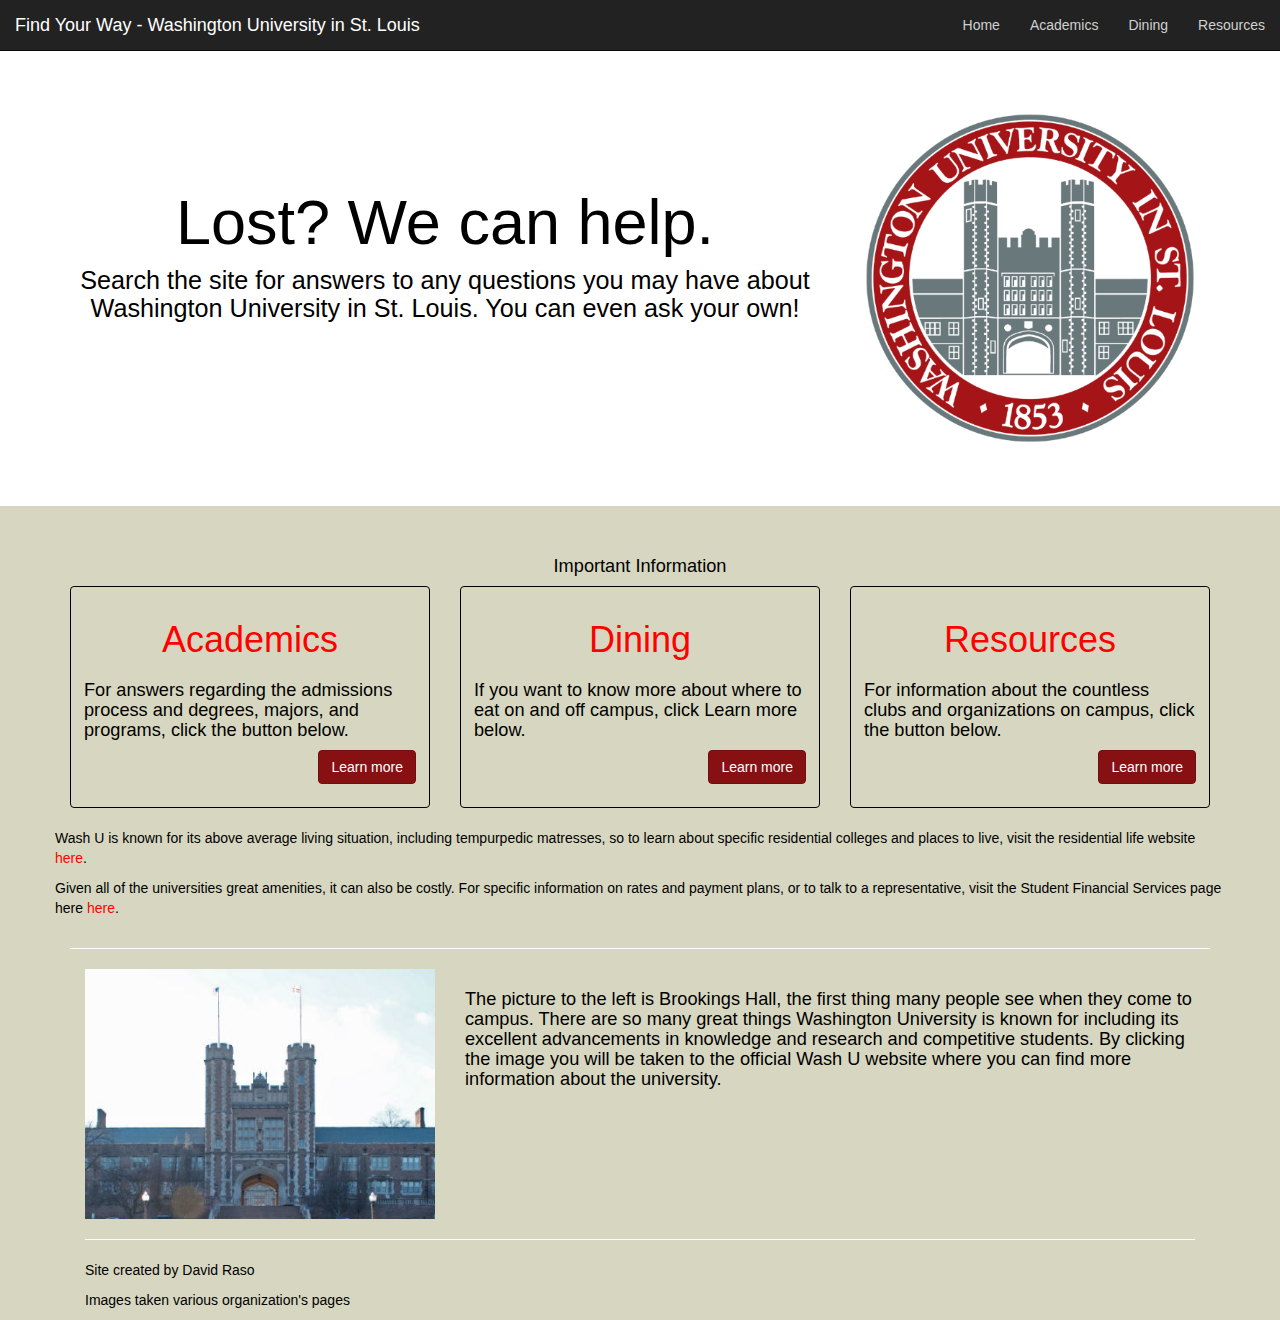
==== index.html @ e26655a1 "Update index.html" ====
<!DOCTYPE html>
<html lang="en-us">
  <head>
   <meta charset="utf-8">
    <meta http-equiv="X-UA-Compatible" content="IE=edge">
    <meta name="viewport" content="width=device-width, initial-scale=1">
    <!-- The above 3 meta tags *must* come first in the head; any other head content must come *after* these tags -->
    <title>Questions and Answers</title>

    <!-- Bootstrap -->
    <link href="css/bootstrap.min.css" rel="stylesheet">
    <link href="stylesheets/stylesheet.css" rel="stylesheet">

    <!-- HTML5 shim and Respond.js for IE8 support of HTML5 elements and media queries -->
    <!-- WARNING: Respond.js doesn't work if you view the page via file:// -->
    <!--[if lt IE 9]>
      <script src="https://oss.maxcdn.com/html5shiv/3.7.2/html5shiv.min.js"></script>
      <script src="https://oss.maxcdn.com/respond/1.4.2/respond.min.js"></script>
    <![endif]-->
  </head>
  <body>
     <nav class="navbar navbar-inverse navbar-fixed-top">
      <div class="container-fluid">
        <!-- Brand and toggle get grouped for better mobile display -->
        <div class="navbar-header">
          <button type="button" class="navbar-toggle collapsed" data-toggle="collapse" data-target="#bs-example-navbar-collapse-1" aria-expanded="false">
            <span class="sr-only">Toggle navigation</span>
            <span class="icon-bar"></span>
            <span class="icon-bar"></span>
            <span class="icon-bar"></span>
          </button>
          <a class="navbar-brand" href="#">Find Your Way - Washington University in St. Louis</a>
        </div>

        <!-- Collect the nav links, forms, and other content for toggling -->
        <div class="collapse navbar-collapse" id="bs-example-navbar-collapse-1">
          <ul class="nav navbar-nav navbar-right">
            <li><a href="index.html">Home</a></li>
            <li><a href="academics.html">Academics</a></li>
            <li><a href="dining.html">Dining</a></li>
            <li><a href="resources.html">Resources</a></li>
          </ul>
        </div><!-- /.navbar-collapse -->
      </div><!-- /.container-fluid -->
    </nav>
    
    <div class="jumbotron">
      <div class="container">
        <div class="row">
        <div class="col-md-8" id="jumboMain">
          <h1>Lost? We can help.</h1>
          <h4>Search the site for answers to any questions you may have about Washington University in St. Louis.
      You can even ask your own!</h4>
        </div>
        <div class="col-md-4">
          <img class="img-responsive" src="images/seal.png">
        </div>
      </div>
    </div>
    </div>

    <div class="container">
      <div class="row">
         <div class="col-md-12" id="information">
        <h2>Important Information</h2>
        </div>
     <hr>
      <div class="col-sm-6 col-md-4">
        <div class="thumbnail">
          <div class="caption">
            <h1>Academics</h1>
            <h3>For answers regarding the admissions process and degrees, majors, and programs, click the button below.</h3>
            <p><a href="academics.html" class="btn btn-primary" role="button">Learn more</a></p>
          </div>
        </div>
      </div>
      <div class="col-sm-6 col-md-4">
        <div class="thumbnail">
          <div class="caption">
            <h1>Dining</h1>
            <h3>If you want to know more about where to eat on and off campus, click Learn more below.</h3>
            <p><a href="dining.html" class="btn btn-primary" role="button">Learn more</a></p>
          </div>
        </div>
      </div>
      <div class="col-sm-6 col-md-4">
        <div class="thumbnail">
          <div class="caption">
            <h1>Resources</h1>
            <h3>For information about the countless clubs and organizations on campus, click the button below.</h3>
            <p><a href="resources.html" class="btn btn-primary" role="button">Learn more</a></p>
          </div>
        </div>
      </div>
      <p></p>
      <p>Wash U is known for its above average living situation, including tempurpedic matresses, so to learn about specific residential colleges
       and places to live, visit the residential life website <a href="https://reslife.wustl.edu/" target="_blank">here</a>.</p>
      <p>Given all of the universities great amenities, it can also be costly. For specific information on rates and payment plans, or to talk
       to a representative, visit the Student Financial Services page here <a href="https://sfs.wustl.edu/Pages/default.aspx" target="_blank">here</a>.</p>
    </div>
    <hr>
     <div class="col-md-4">
           <a href="https://wustl.edu/" target="_blank"><img class="img-responsive" src="images/brookingsSized.jpg"></a>
        </div>
         <div class="col-md-8">
           <h3>The picture to the left is Brookings Hall, the first thing many people see when they come to campus. There are so many great things 
     Washington University is known for including its excellent advancements in knowledge and research and competitive students. By clicking
      the image you will be taken to the official Wash U website where you can find more information about the university.</h3>
        </div>

    
    <div class="col-md-12">
    <footer>
      <hr>
          <p>Site created by David Raso</p>
          <p>Images taken various organization's pages</p>
        </footer>
        </div>
        </div>
        </div>
        
  </body>
</html>
---- stylesheets/stylesheet.css ----
h2 {
  color: #000;
  text-align: center;
  font-size: 1.3em;
}

h3 {
  color: #000;
  font-size: 1.3em;
}

h4 {
  color: #000;
  font-size: .9em;
}

.jumbotron p {
  color: #000;
}
.jumbotron img {
  margin-top: 50px;
}
.jumbotron h1 {
  text-align: center;
  margin-top: 50px;
}

#jumboMain {
  margin-top: 90px;
  font-size: 200%;
  text-align: center;
}

.modal-body p {
  color: #000;
}

.h3 a {
  color: #ff0000;
}

#information {
  text-align: center;
}

.thumbnail {
  border: 1px solid black;
}

.thumbnail h1 {
  color: #ff0000;
  text-align: center;
}

.thumbnail h3 {
  color: #000;
  font-size: 1.3em;
}

.thumbnail p {
  text-align: right;
}
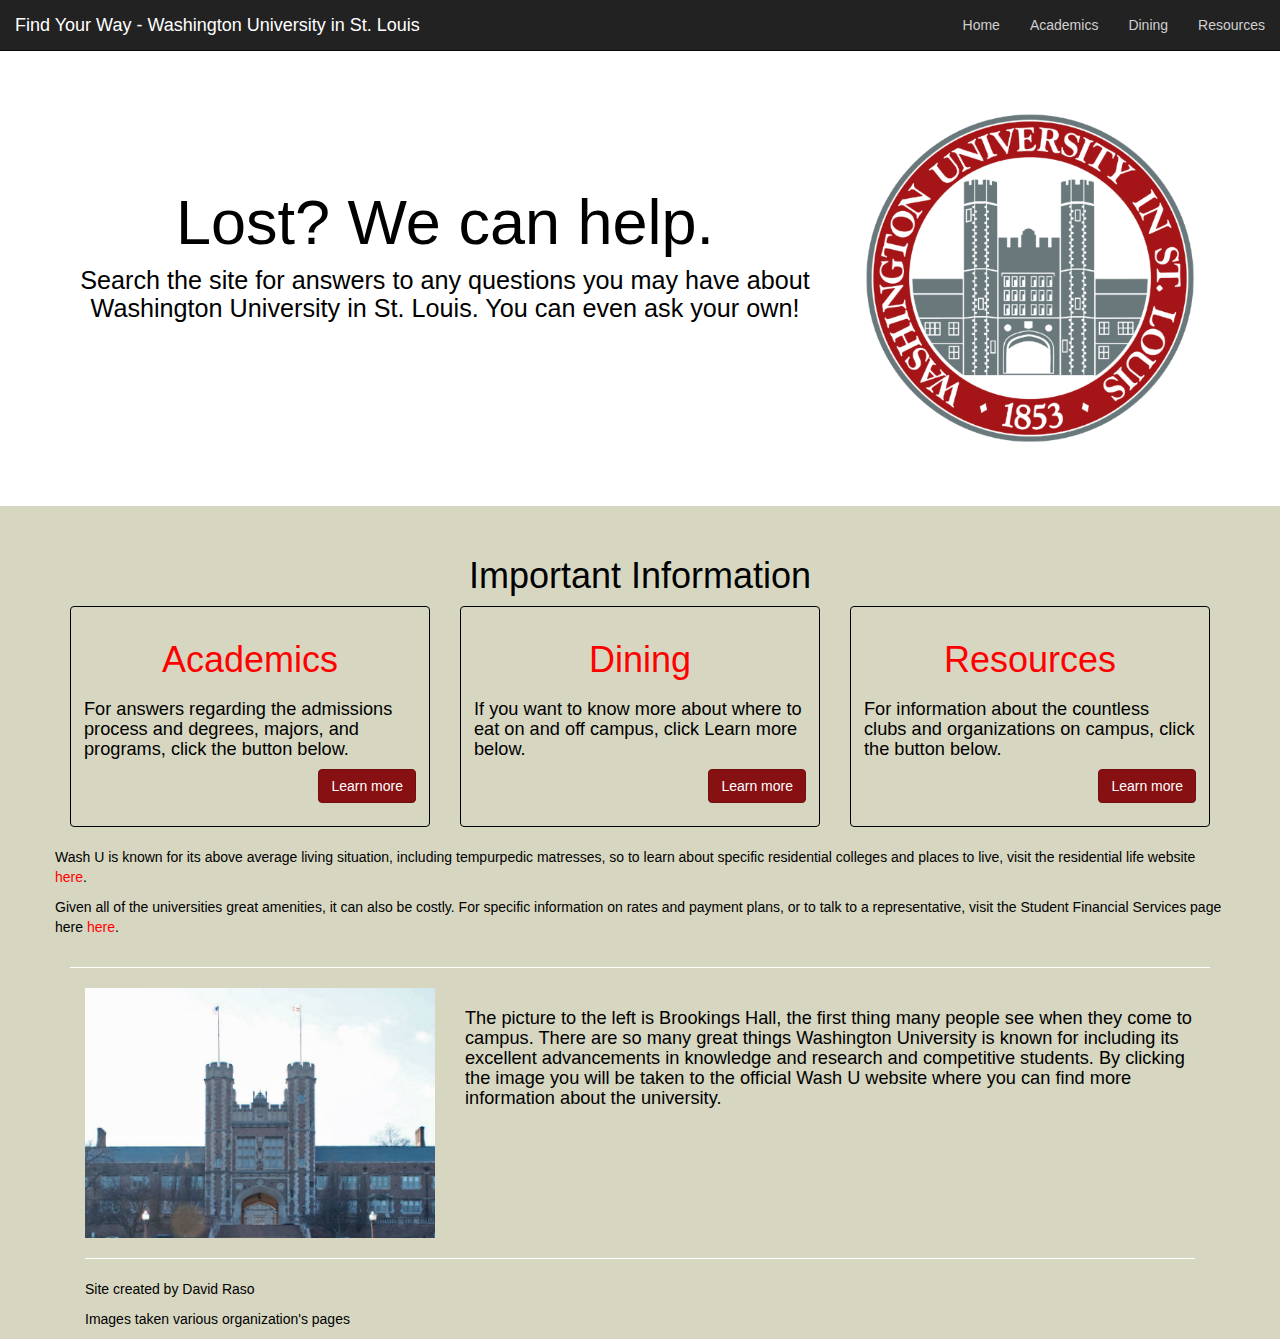
==== commit aeaa0bc9: "Update index.html" ====
--- a/index.html
+++ b/index.html
@@ -62,7 +62,7 @@
     <div class="container">
       <div class="row">
          <div class="col-md-12" id="information">
-        <h2>Important Information</h2>
+        <h1>Important Information</h1>
         </div>
      <hr>
       <div class="col-sm-6 col-md-4">
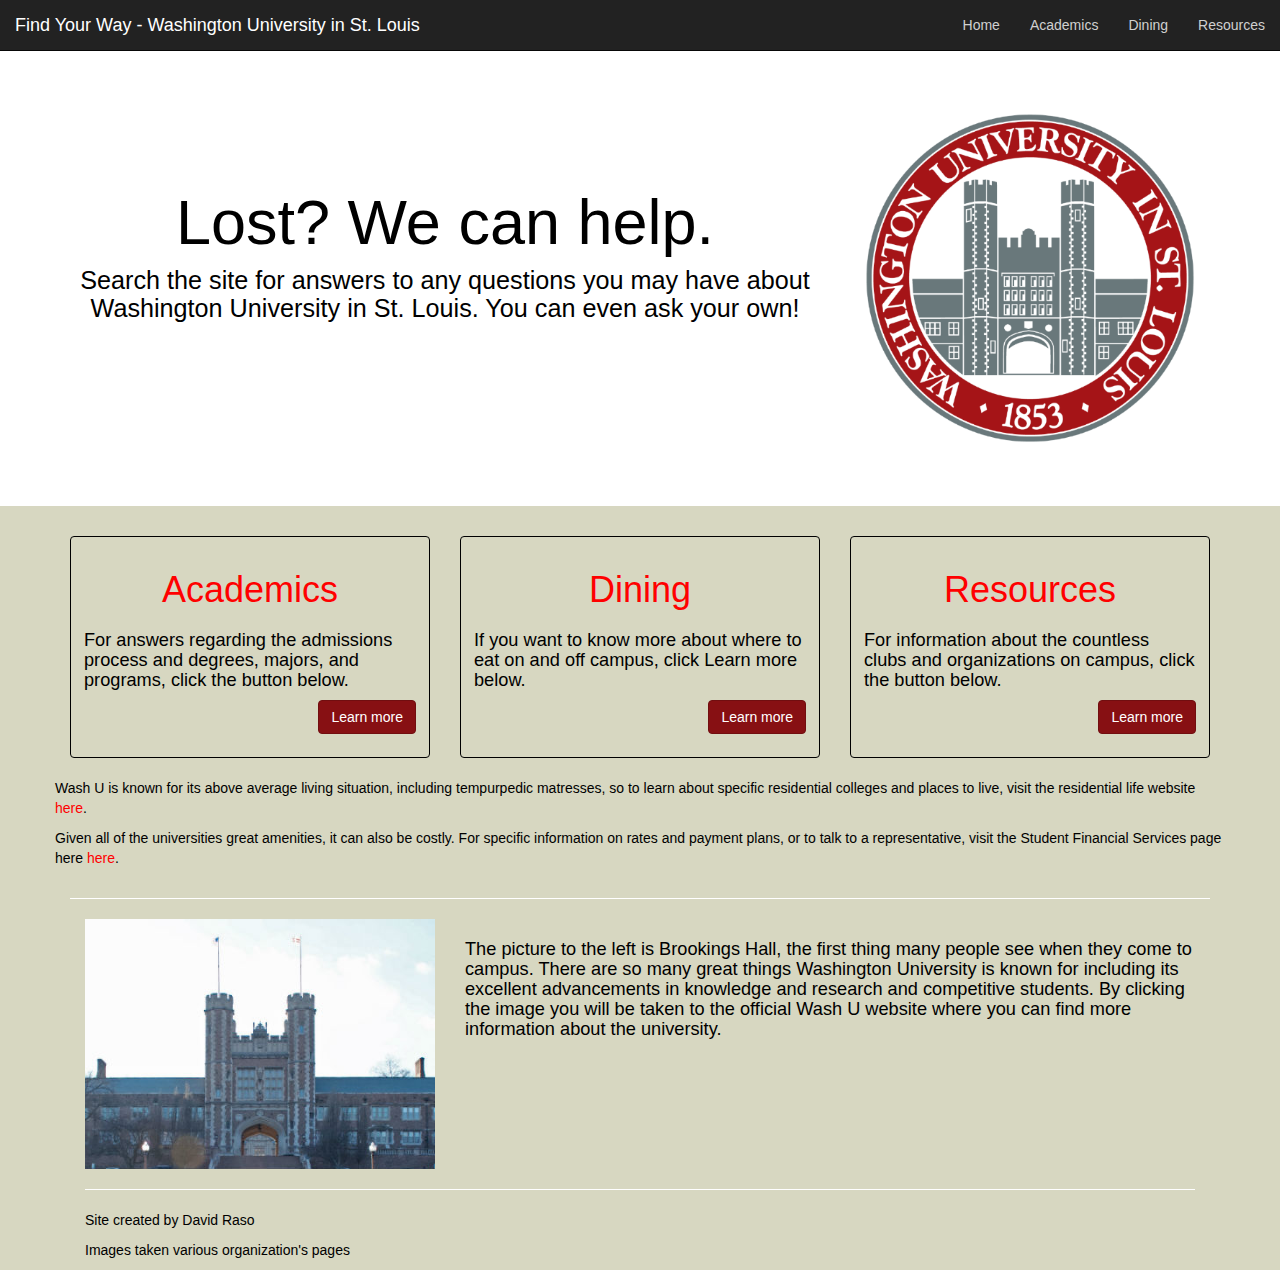
==== commit 0d0e9fb8: "Update index.html" ====
--- a/index.html
+++ b/index.html
@@ -61,10 +61,6 @@
 
     <div class="container">
       <div class="row">
-         <div class="col-md-12" id="information">
-        <h1>Important Information</h1>
-        </div>
-     <hr>
       <div class="col-sm-6 col-md-4">
         <div class="thumbnail">
           <div class="caption">
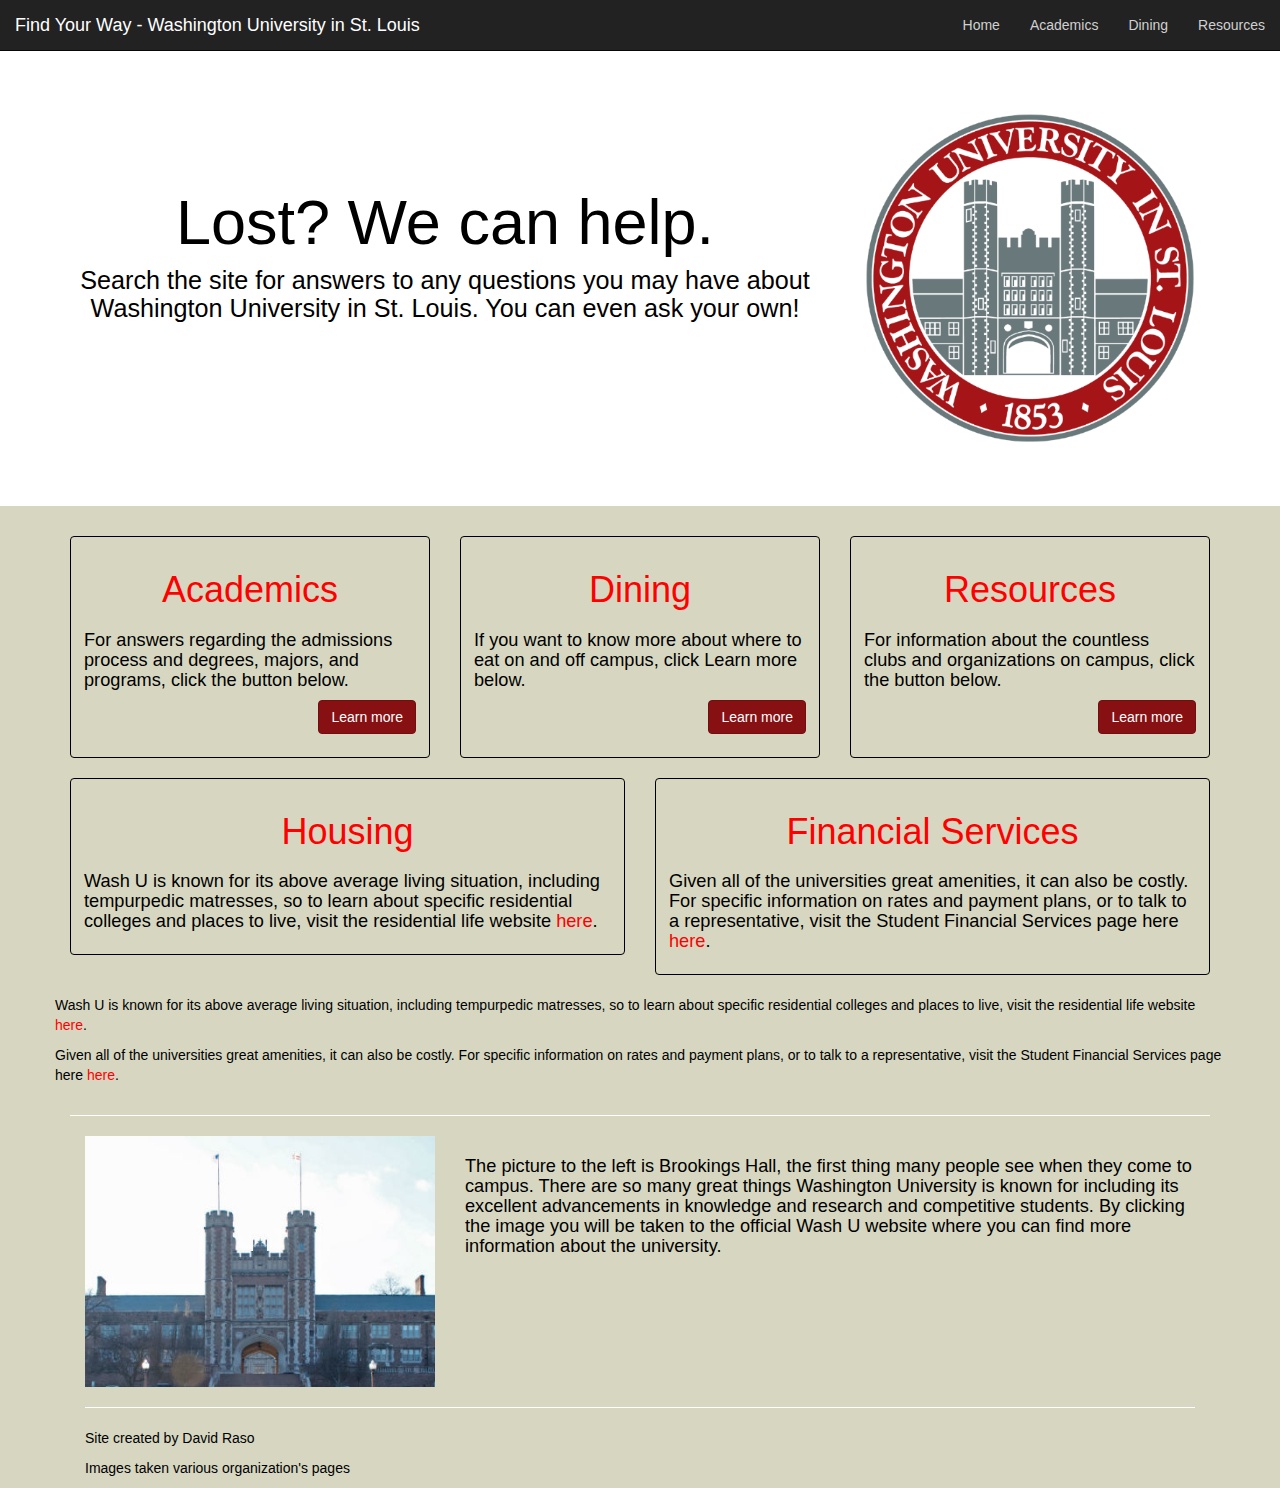
==== commit 7f918a09: "Update index.html" ====
--- a/index.html
+++ b/index.html
@@ -88,6 +88,24 @@
           </div>
         </div>
       </div>
+      <div class="col-sm-6 col-md-6">
+        <div class="thumbnail">
+          <div class="caption">
+            <h1>Housing</h1>
+            <h3>Wash U is known for its above average living situation, including tempurpedic matresses, so to learn about specific residential colleges
+       and places to live, visit the residential life website <a href="https://reslife.wustl.edu/" target="_blank">here</a>.</h3>
+          </div>
+        </div>
+      </div>
+      <div class="col-sm-6 col-md-6">
+        <div class="thumbnail">
+          <div class="caption">
+            <h1>Financial Services</h1>
+            <h3>Given all of the universities great amenities, it can also be costly. For specific information on rates and payment plans, or to talk
+       to a representative, visit the Student Financial Services page here <a href="https://sfs.wustl.edu/Pages/default.aspx" target="_blank">here</a>.</h3>
+          </div>
+        </div>
+      </div>
       <p></p>
       <p>Wash U is known for its above average living situation, including tempurpedic matresses, so to learn about specific residential colleges
        and places to live, visit the residential life website <a href="https://reslife.wustl.edu/" target="_blank">here</a>.</p>
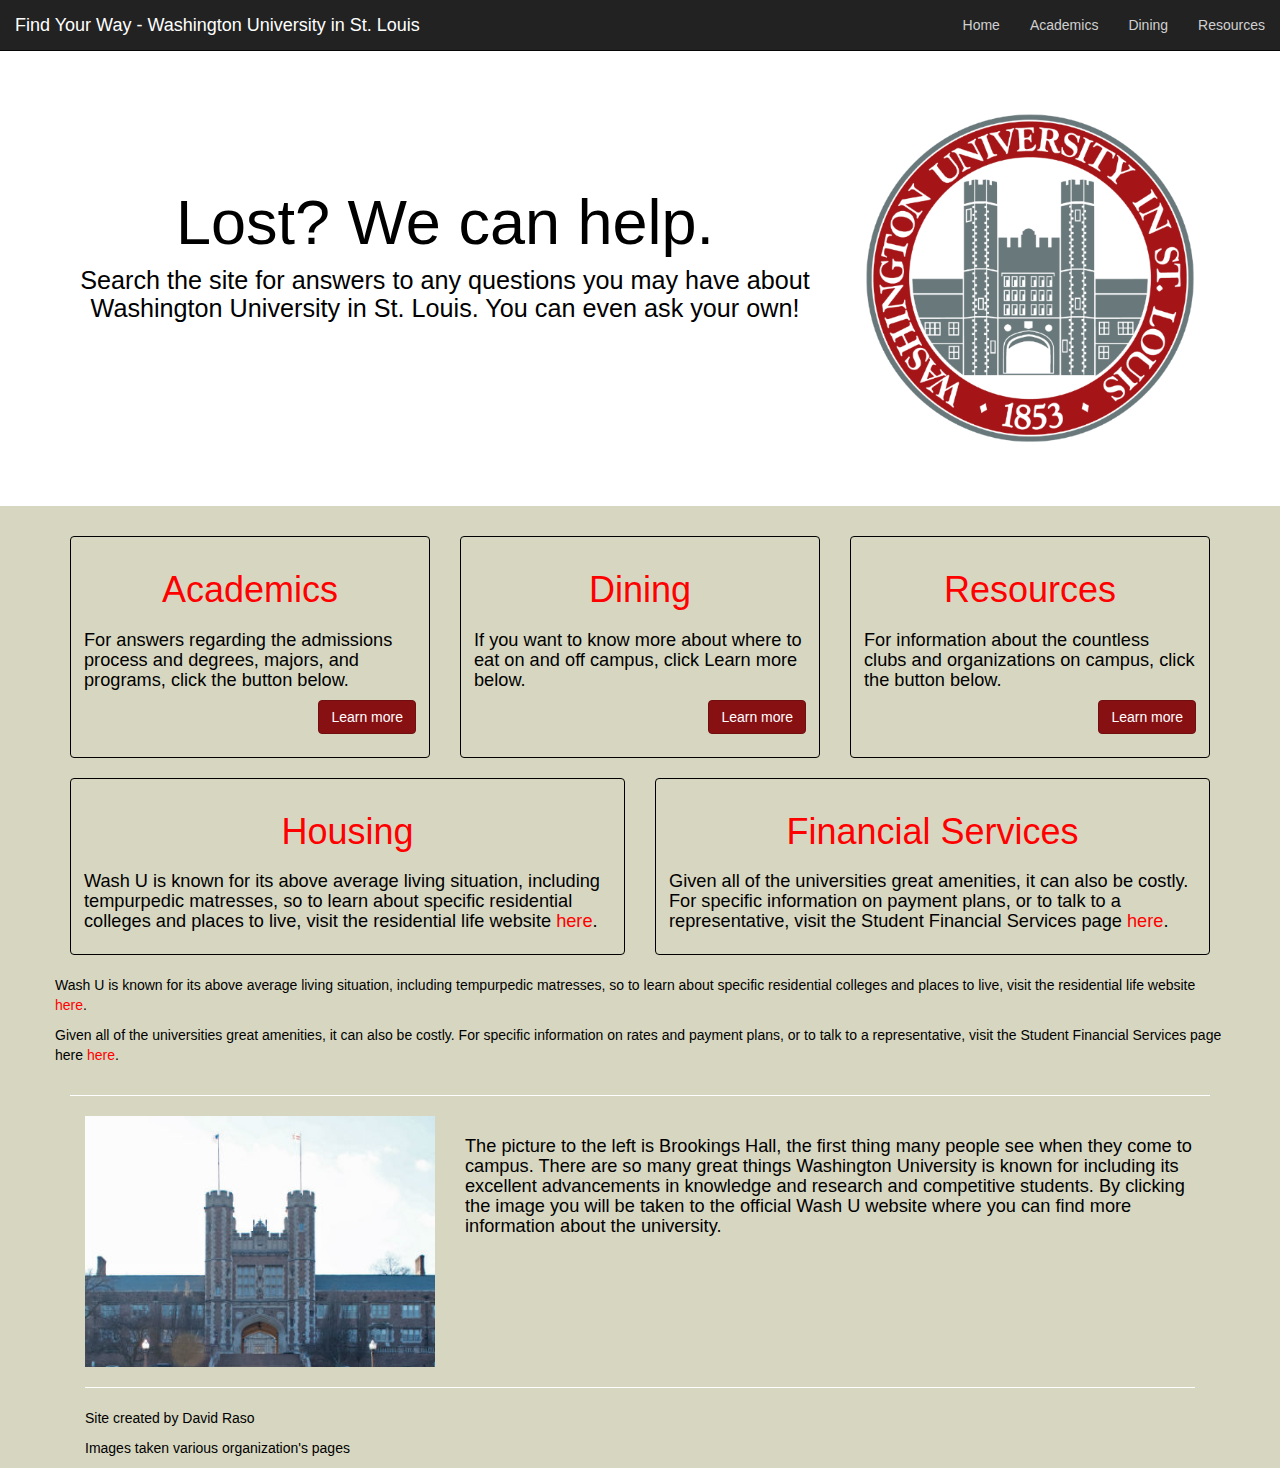
==== commit 1504a332: "Update index.html" ====
--- a/index.html
+++ b/index.html
@@ -101,8 +101,8 @@
         <div class="thumbnail">
           <div class="caption">
             <h1>Financial Services</h1>
-            <h3>Given all of the universities great amenities, it can also be costly. For specific information on rates and payment plans, or to talk
-       to a representative, visit the Student Financial Services page here <a href="https://sfs.wustl.edu/Pages/default.aspx" target="_blank">here</a>.</h3>
+            <h3>Given all of the universities great amenities, it can also be costly. For specific information on payment plans, or to talk
+       to a representative, visit the Student Financial Services page <a href="https://sfs.wustl.edu/Pages/default.aspx" target="_blank">here</a>.</h3>
           </div>
         </div>
       </div>
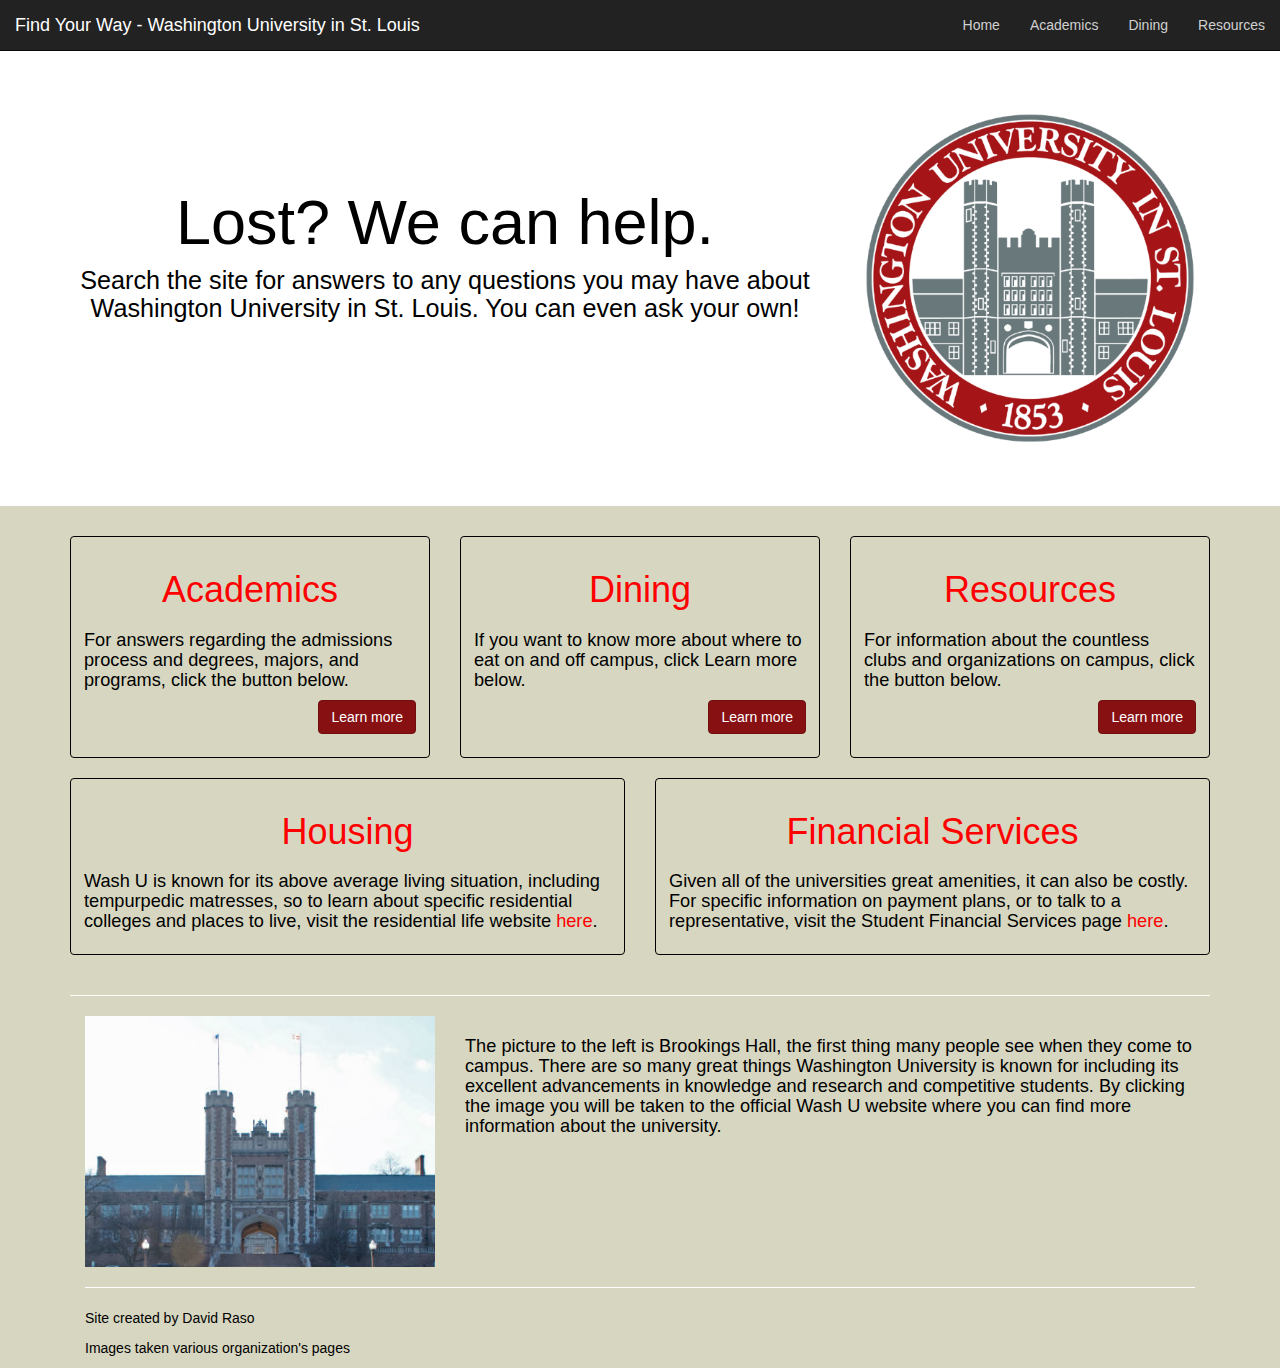
==== commit cb2e627b: "Update index.html" ====
--- a/index.html
+++ b/index.html
@@ -107,10 +107,6 @@
         </div>
       </div>
       <p></p>
-      <p>Wash U is known for its above average living situation, including tempurpedic matresses, so to learn about specific residential colleges
-       and places to live, visit the residential life website <a href="https://reslife.wustl.edu/" target="_blank">here</a>.</p>
-      <p>Given all of the universities great amenities, it can also be costly. For specific information on rates and payment plans, or to talk
-       to a representative, visit the Student Financial Services page here <a href="https://sfs.wustl.edu/Pages/default.aspx" target="_blank">here</a>.</p>
     </div>
     <hr>
      <div class="col-md-4">
